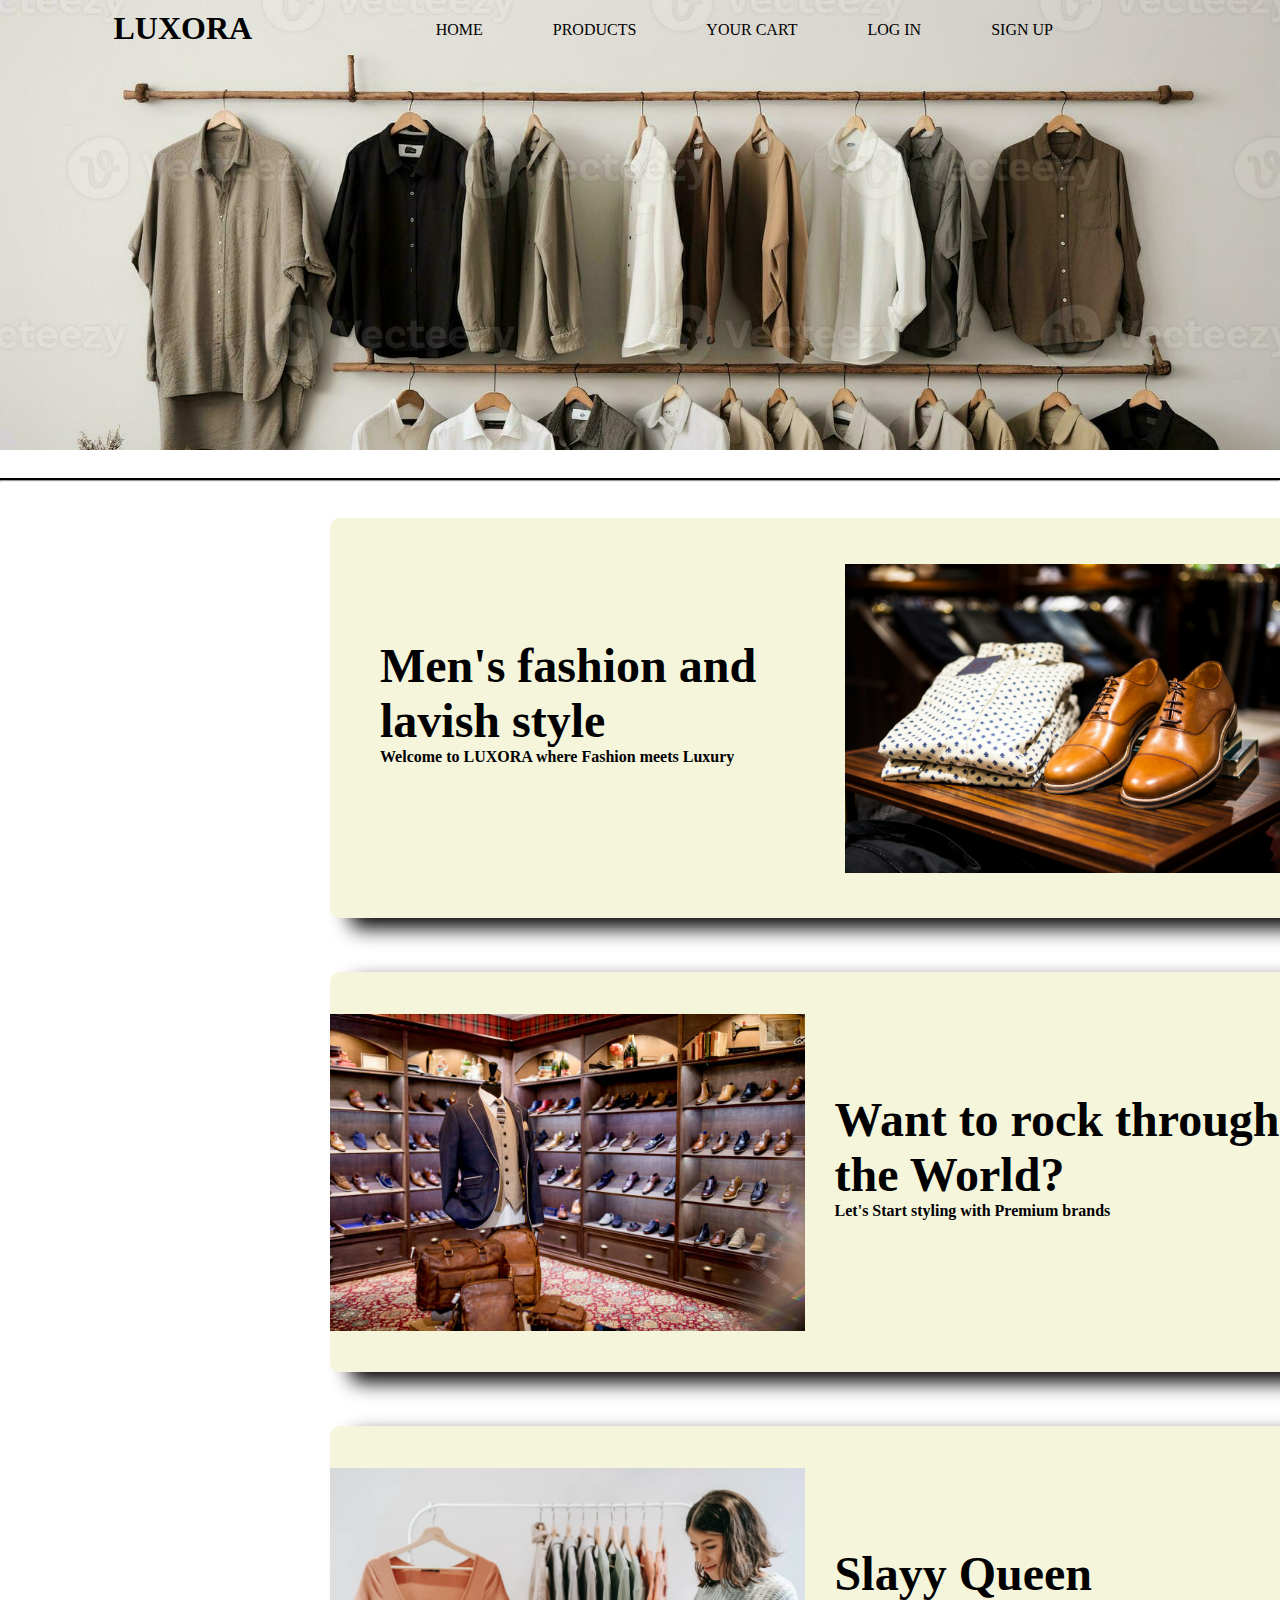
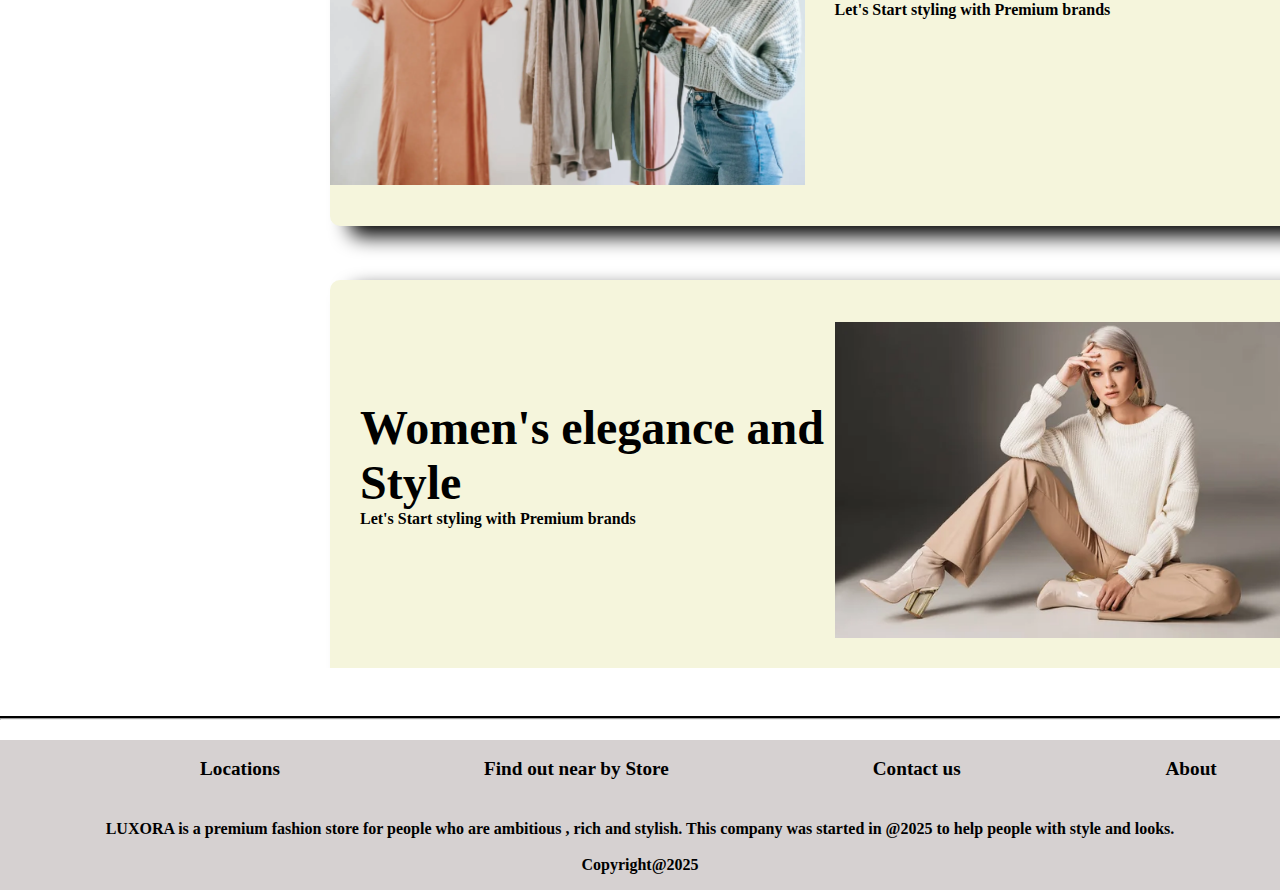
==== index.html @ b8f765eb "first commit" ====
<!DOCTYPE html>
<html lang="en">
<head>
    <meta charset="UTF-8">
    <meta name="viewport" content="width=device-width, initial-scale=1.0">
    <title>LuxoraStore</title>
    <link rel="stylesheet" href="/css/home.css">
</head>
<body>
    <DIV class="bar">
        <h1>LUXORA</h1>
        <div class="nav ">
                <a href="index.html" class="border">HOME</a>
                <a href="products.html" class="border">PRODUCTS</a>
                <a href="cart.html" class="border">YOUR CART</a>
                <a href="#" id="log" class="border">LOG IN</a>  
                <a href="#" id="signup" class="border">SIGN UP</a> 
        </div>  
        <div id="display"></div>  
    </DIV>
    <br/>
    <hr class="hline"><hr>
    <br/>
    <br/>
    <!-- <div class="image"></div> -->
    <div class="msection">
          <div class="sec1">
            <div class="text1">
              <h3>Men's fashion and lavish style</h3>
              <p><b>Welcome to LUXORA where Fashion meets Luxury</b></p>
            </div>
            <div class="m1"></div>
          </div>
          <br/>
          <br/>
          <br/>
          <div class="sec2">
            <div class="m2" ></div>
            <div class="text2">
              <h3>Want to rock through the World?</h3>
              <p><b>Let's Start styling with Premium brands</b></p>
            </div>
          </div>
          <br/>
          <br/>
          <br/>
            <div class="sec3">
                <div class="w1"></div>
                <div class="text3">
                  <h3>Slayy Queen</h3>
                  <p><b>Let's Start styling with Premium brands</b></p>
                </div>
            </div>
            <br/>
            <br/>
            <br/>
            <div class="sec4">
                <div class="text4">
                  <h3>Women's elegance and Style</h3>
                  <p><b>Let's Start styling with Premium brands</b></p>
                </div>
                <div class="w2"></div>
            </div>  
    </div> 

    <br/>
    <hr class="hline2"><hr>
    <footer class="footer">
        <div class="links">
            <br/>
           <b><a href="#" class="border">Locations</a></b>
           <b><a href="#" class="border">Find out near by Store</a></b>
           <b><a href="contact.html"class="border">Contact us </a></b>
           <b><a href="about.html" class="border">About</a></b>
        </div>
        <div class="about">
            <b><p>LUXORA is a premium fashion store for people who are ambitious , rich and stylish. This company was started in @2025 to help people with style and looks.</p></b>
            <br/>
            <h3>Copyright@2025</h3>
        </div>
    </footer>
    <script src="/js/index.js"></script>
</body>
</html>
---- css/home.css ----
*{
    margin: 0;
    padding: 0;
   
}

.border{
   text-decoration: 2px underline transparent;
}

.border:hover{
    text-decoration: 2px underline black;
}

.bar{
    height: 450px;
    background-image: url('/images/hero5.jpg');
    background-size: cover;
    display: flex;
    justify-content: space-evenly;
}

.nav{
     height: 60px;
     display: flex;
     align-items: center;
     margin-top: 0;
}

h1{
    margin-top: 10px;
}

.nav a{
    text-decoration: none;
    color: black;
    font-family: 'Times New Roman', Times, serif;
    margin-left: 70px;
}

#display{
   height: 50px;
   width: auto;
   color: black;
   margin-top: 15px;
   font-family: 'Times New Roman', Times, serif;
   font-size: 1.25rem;
}


.hline{
        border: none; /* Removes default border */
        height: 2px; /* Sets thickness */
        background-color: black; /* Changes color *//* Sets width */  
        margin-top: 10px; 
}

.msection{
    height: 1750px;
    width: 90%;
    margin-left: 280px;
    position: relative;
    overflow: hidden;
} 

.sec1{
    height: 400px;
    width: 85%;
    background-color: beige;
    box-shadow: 2px black;
     /* border: 2px solid black; */
    border-radius: 10px; 
    display: flex;
    margin-left: 50px;
    box-shadow: 20px 10px 20px black;
}

.text1{
    background-color: beige;
    width: 50%;
   
    margin-top: 120px;
    margin-left: 50px;
  }

  .text1 h3{
    color: black;
    font-size: 3rem;
    font-family: 'Times New Roman', Times, serif;
  }

  .text1 p{
    color: black;
    font-size: 1rem;
    font-family: 'Times New Roman', Times, serif;
  }

  .m1{
    height: 100%;
    width: 50%;
    background-image: url('/images/men4.jpg');
    background-size: contain;
    background-repeat: no-repeat;
    /* margin-left: 700px; */
    background-position: right;
  }

  .sec2{
    height: 400px;
    width: 85%;
    background-color: beige;
    box-shadow: 2px black;
     
    border-radius: 10px; 
    display: flex;
    margin-left: 50px;
    box-shadow: 20px 10px 20px black;

}

.text2{
    background-color: beige;
    width: 50%;
   
   margin-top: 120px;
   margin-left: 30px;
  }

  .text2 h3{
    color: black;
    font-size: 3rem;
    font-family: 'Times New Roman', Times, serif;
  }

  .text2 p{
    color: black;
    font-size: 1rem;
    font-family: 'Times New Roman', Times, serif;
  }

  .m2{
    height: 100%;
    width: 50%;
    background-image: url('/images/men6.jpg');
    background-size: contain;
    background-repeat: no-repeat;
    /* margin-left: 700px; */
    background-position: right;
  }
   .sec3{
    height: 400px;
    width: 85%;
    background-color: beige;
    box-shadow: 2px black;
     
    border-radius: 10px; 
    display: flex;
    margin-left: 50px;
    box-shadow: 20px 10px 20px black;

} 

  .text3{
    background-color: beige;
    width: 50%;
   
   margin-top: 120px;
   margin-left: 30px;
  }

  .text3 h3{
    color: black;
    font-size: 3rem;
    font-family: 'Times New Roman', Times, serif;
  }

  .text3 p{
    color: black;
    font-size: 1rem;
    font-family: 'Times New Roman', Times, serif;
  }

  .w1{
    height: 100%;
    width: 50%;
    background-image: url('/images/wo1.webp');
    background-size: contain;
    background-repeat: no-repeat;
    /* margin-left: 700px; */
    background-position: right;
  }

  .sec4{
    height: 400px;
    width: 85%;
    background-color: beige;
    box-shadow: 2px black;
     
    border-radius: 10px; 
    display: flex;
    margin-left: 50px;
    box-shadow: 20px 10px 20px black;

}

  .text4{
    background-color: beige;
    width: 50%;
   
   margin-top: 120px;
   margin-left: 30px;
  }

  .text4 h3{
    color: black;
    font-size: 3rem;
    font-family: 'Times New Roman', Times, serif;
  }

  .text4 p{
    color: black;
    font-size: 1rem;
    font-family: 'Times New Roman', Times, serif;
  }

  .w2{
    height: 100%;
    width: 50%;
    background-image: url('/images/wo4.jpg');
    background-size: contain;
    background-repeat: no-repeat;
    /* margin-left: 700px; */
    background-position: right;
  }

  .hline2{
    border: none; /* Removes default border */
    height: 2px; /* Sets thickness */
    background-color: black; /* Changes color *//* Sets width */  
    margin-top: 30px; 
}

  .footer{
    height: 150px;
    background-color: rgb(214, 209, 209);
   
    margin-top: 20px;
    color: black;
    font-family: 'Times New Roman', Times, serif;
  }

  .about{
    height: 100px;
  }

  .about p{
    color: black;
    font-family: 'Times New Roman', Times, serif;
    font-size: 1rem;
    text-align: center;
  }

  .links{
    height: 80px; 
  }

  .links a{
    color: black;
    font-family: 'Times New Roman', Times, serif; 
    margin-left: 200px;
    margin-top: 50px;
    font-size: 1.2rem;
  }

.about{
    height: 50px;
}

.about h3{
    margin-bottom: 0;
    text-align: center;
    font-family: 'Times New Roman', Times, serif; 
    font-size: medium;
}



  /* .sec3{
    height: 400px;
    width: 90%;
    background-color: beige;
    box-shadow: 2px black;
     
    border-radius: 10px; 
    display: flex;
    margin-left: 80px;
    box-shadow: 20px 10px 20px black;

}

.text3{
    background-color: beige;
    width: 50%;
   
   margin-top: 120px;
   margin-left: 50px;
  }

  .text3 h3{
    color: black;
    font-size: 3rem;
    font-family: 'Times New Roman', Times, serif;
  }

  .text3 p{
    color: black;
    font-size: 1rem;
    font-family: 'Times New Roman', Times, serif;
  }

  .m3{
    height: 100%;
    width: 50%;
    background-image: url('men4.jpg');
    background-size: contain;
    background-repeat: no-repeat;
    
    background-position: right;
  } */


/* .slide-fade {
    width: 100%;
    height: 100%;
    position: absolute;
    opacity: 0;
    animation: slideShow 9s infinite;
    display: flex;
    justify-content: center;
    align-items: center;
  } */

  
  
  /* .slide:nth-child(1) { animation-delay: 0s; }
  .slide:nth-child(2) { animation-delay: 5s; }
  .slide:nth-child(3) { animation-delay: 10s; }
  
  @keyframes slideShow {
    0% { opacity: 0; }
    10% { opacity: 1; }
    30% { opacity: 1; }
    40% { opacity: 0; }
    100% { opacity: 0; }
  }
  
  img {
    width: 50%;
    height: 100%;
    object-fit: cover;
  } */
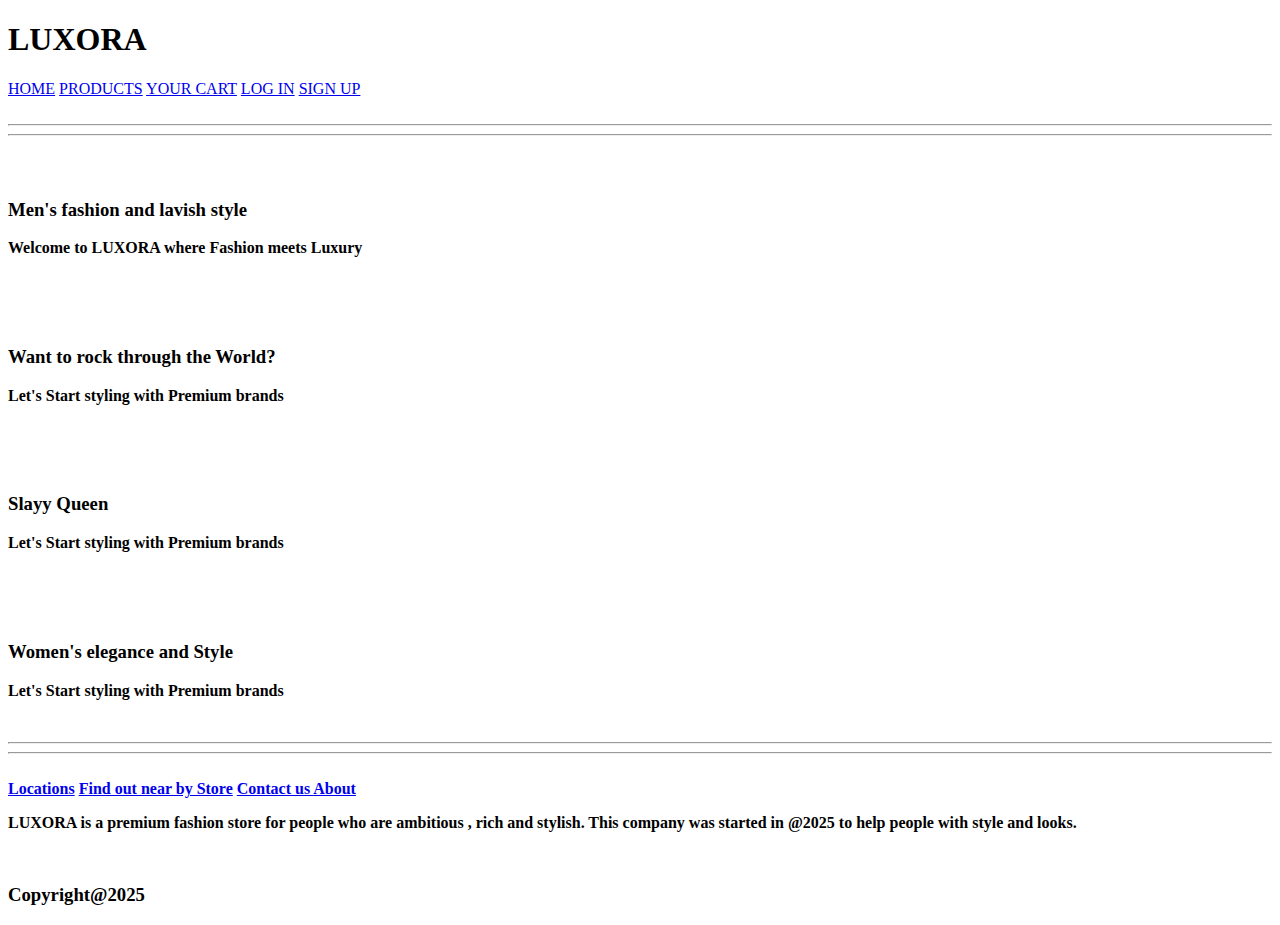
==== commit 069645c3: "Second commit" ====
--- a/index.html
+++ b/index.html
@@ -4,7 +4,7 @@
     <meta charset="UTF-8">
     <meta name="viewport" content="width=device-width, initial-scale=1.0">
     <title>LuxoraStore</title>
-    <link rel="stylesheet" href="/css/home.css">
+    <link rel="stylesheet" href="/Project-Luxora/css/home.css">
 </head>
 <body>
     <DIV class="bar">
@@ -79,6 +79,6 @@
             <h3>Copyright@2025</h3>
         </div>
     </footer>
-    <script src="/js/index.js"></script>
+    <script src="/Project-Luxora/js/index.js"></script>
 </body>
 </html>